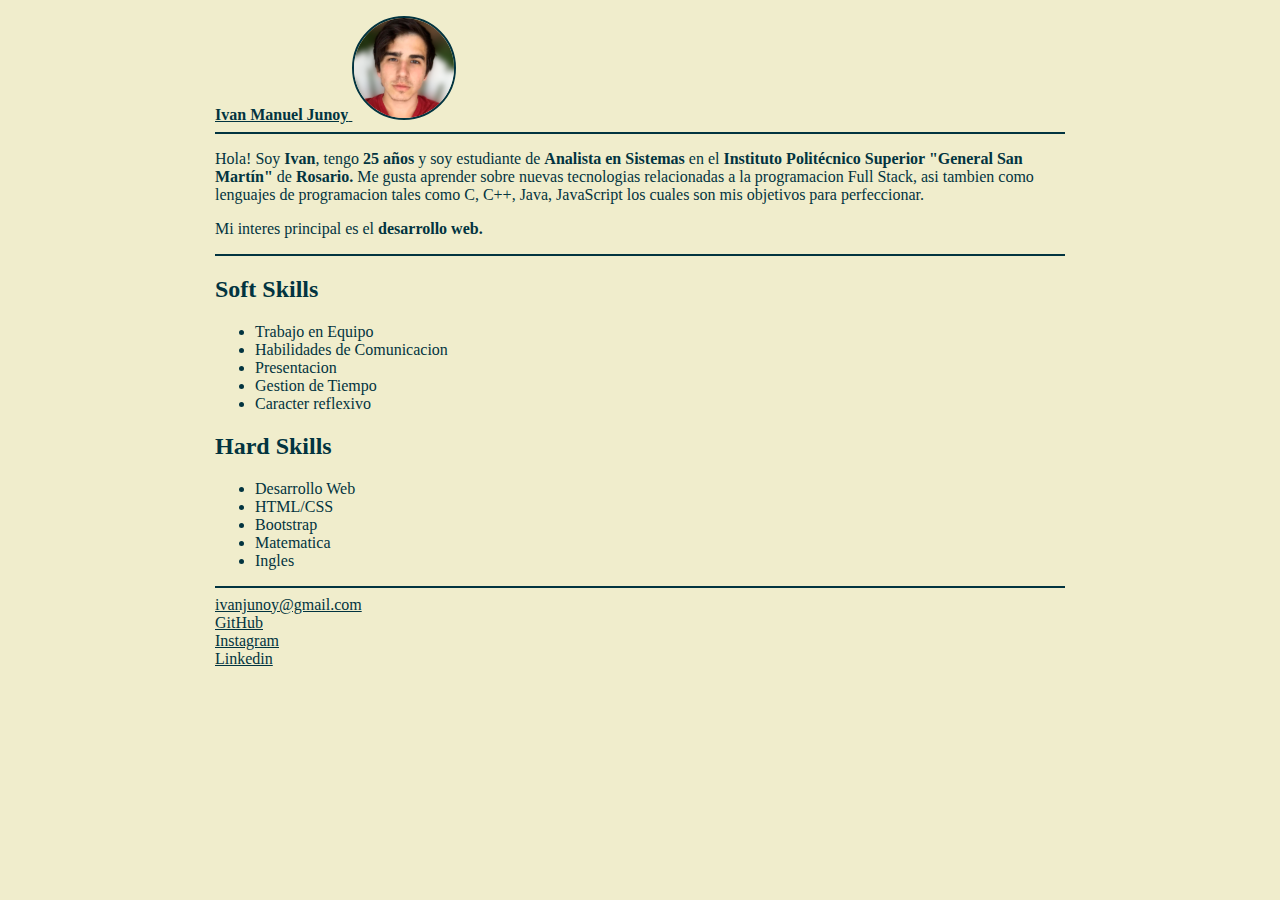
==== index.html @ 95c615a2 "cambiosEsteticos" ====
<!DOCTYPE html>
<html lang="en">

<head>
    <link href="https://cdn.jsdelivr.net/npm/bootstrap@5.0.1/dist/css/bootstrap.min.css" rel="stylesheet"
        integrity="sha384-+0n0xVW2eSR5OomGNYDnhzAbDsOXxcvSN1TPprVMTNDbiYZCxYbOOl7+AMvyTG2x" crossorigin="anonymous">
    <meta charset="UTF-8">
    <meta http-equiv="X-UA-Compatible" content="IE=edge">
    <meta name="viewport" content="width=device-width, initial-scale=1.0">
    <link rel="stylesheet" href="style/styleMain.css">
    <meta name="author" content="Ivan Junoy">
    <meta name="keywords" content="HTML, CSS, JavaScript, Bootstrap, GitHub, Portafolio">

    <title>Ivan Junoy Portafolio</title>

</head>


<body>
    <div class="container">
        <!-- HEADER -->
        <header class="d-flex align-items-center pb-3 mb-3">
            <div class="mx-auto">
                <a href="" class="d-flex align-items-center text-dark text-decoration-none">
                    <span class="fs-2 pe-3" id="titulo"><strong style="white-space: nowrap;">Ivan Manuel
                            Junoy</strong></span>
                    <img src="img/perfil2.png" class="d-flex" alt="Foto Perfil">
                </a>
            </div>
        </header>
        <hr>
        <!-- MAIN  -->

        <main>

            <p>
                Hola! Soy <strong>Ivan</strong>, tengo <strong>25 años</strong> y soy estudiante de <strong>Analista en
                    Sistemas</strong> en el
                <strong>Instituto
                    Politécnico Superior "General San Martín"</strong> de <strong>Rosario.</strong>
                Me gusta aprender sobre nuevas tecnologias relacionadas a la programacion Full Stack, asi tambien
                como lenguajes de programacion tales como C, C++, Java, JavaScript los cuales son mis objetivos para
                perfeccionar.

            </p>
            <p>Mi interes principal es el <strong>desarrollo web.</strong></p>

            <hr>
            <div class="row">
                <div class="col-sm-6">
                    <h2>Soft Skills</h2>
                    <ul>
                        <li>Trabajo en Equipo</li>
                        <li>Habilidades de Comunicacion</li>
                        <li>Presentacion</li>
                        <li>Gestion de Tiempo</li>
                        <li>Caracter reflexivo</li>
                    </ul>
                </div>
                <div class="col-sm-6">
                    <h2>Hard Skills</h2>
                    <ul>
                        <li>Desarrollo Web</li>
                        <li>HTML/CSS</li>
                        <li>Bootstrap</li>
                        <li>Matematica</li>
                        <li>Ingles</li>
                    </ul>
                </div>
            </div>


        </main>



        <hr>
        <!-- FOOTER  -->
        <footer>

            <div class="container">
                <div class="row">
                    <div class="col">
                        <a href="mailto: ivanjunoy@gmail.com" target="_blank">ivanjunoy@gmail.com</a>
                    </div>
                    <div class="col">
                        <a href="https://github.com/ivanjunoy" target="_blank">GitHub</a>
                    </div>
                    <div class="col">
                        <a href="https://www.instagram.com/ivanjunoy/" target="_blank">Instagram</a>
                    </div>
                    <div class="col">
                        <a href="https://www.linkedin.com/in/ivanjunoy/" target="_blank">Linkedin</a>
                    </div>
                </div>


            </div>
        </footer>

    </div>
    <script src="https://cdn.jsdelivr.net/npm/@popperjs/core@2.9.1/dist/umd/popper.min.js"
        integrity="sha384-SR1sx49pcuLnqZUnnPwx6FCym0wLsk5JZuNx2bPPENzswTNFaQU1RDvt3wT4gWFG"
        crossorigin="anonymous"></script>
    <script src="https://cdn.jsdelivr.net/npm/bootstrap@5.0.0-beta3/dist/js/bootstrap.min.js"
        integrity="sha384-j0CNLUeiqtyaRmlzUHCPZ+Gy5fQu0dQ6eZ/xAww941Ai1SxSY+0EQqNXNE6DZiVc"
        crossorigin="anonymous"></script>
    <span class="oi oi-icon-name" title="icon name" aria-hidden="true"></span>
</body>

</html>
---- style/styleMain.css ----
body {
	background-color: #f0edcc;
    color:#023440;
    margin: 1rem;
}

a {
  color:#023440;
}

img {
    border-radius: 50%;
    width: 100px;
    border: 2px solid #023440;
  }

.container {
    max-width: 850px;
    width: 100%;
    margin: 0 auto;
  }

hr {
    border: 1px solid #023440;
  }

.header {
    display: grid;
    grid-template-columns: auto 1fr auto;
    grid-gap: 0 2rem;
    align-items: center;
    margin: 1rem 0 1rem 15rem; 
    margin: auto;
    width: 62%;
  }
  

  .fs-2 {
    color:#023440;
  }

  .btn-primary {
    color: #f0edcc;
    background-color: #023440;
    border-color: #02343F;
}

.list-group-item {
  background-color: inherit;
  border: inherit;
}

#titulo:hover {
  opacity: 0.5;
}


/* white-space: nowrap; */
/* 
  .header {
    display: block;
    align-items: center;
  } */
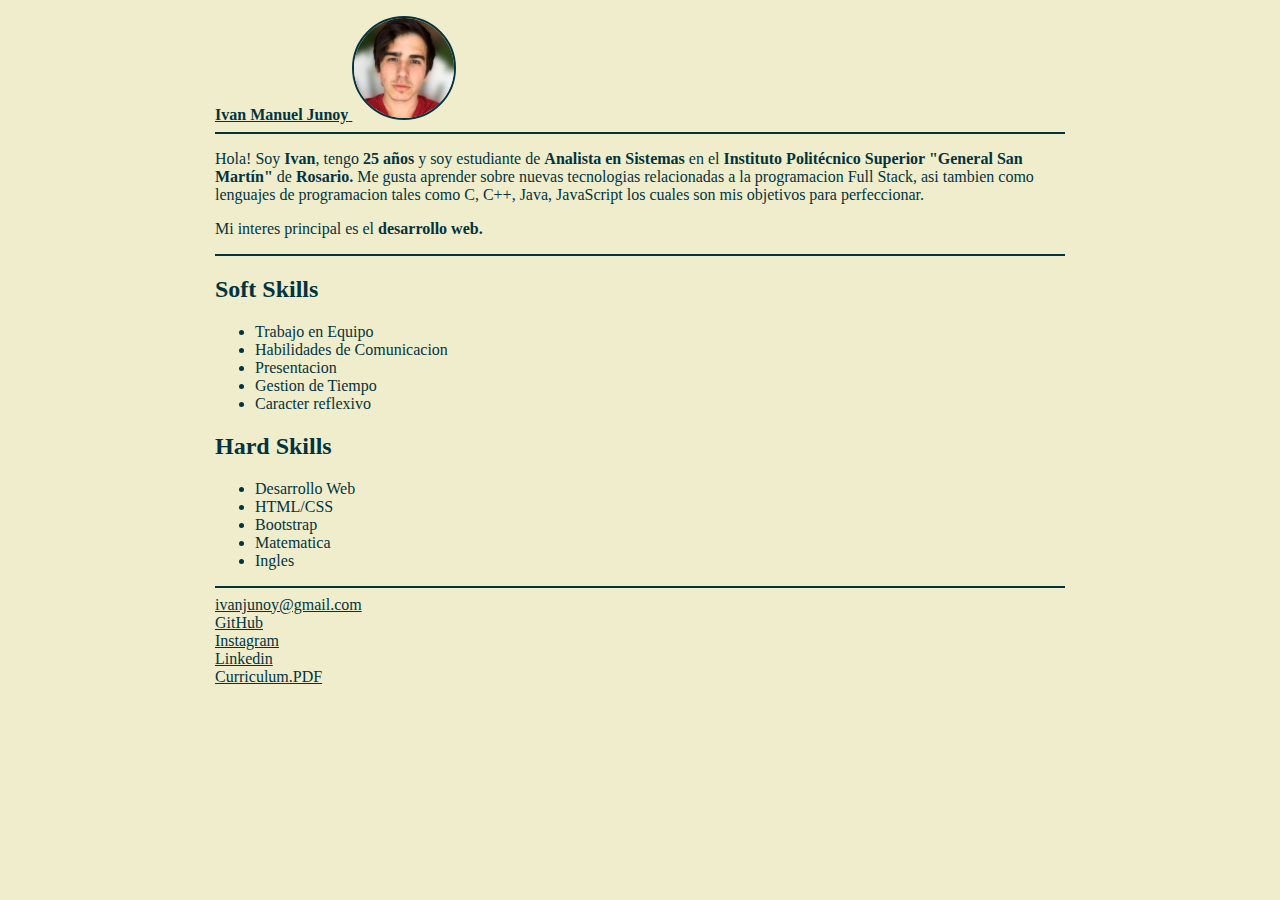
==== commit 1e16e262: "agregarCvPdf" ====
--- a/index.html
+++ b/index.html
@@ -32,7 +32,6 @@
         <!-- MAIN  -->
 
         <main>
-
             <p>
                 Hola! Soy <strong>Ivan</strong>, tengo <strong>25 años</strong> y soy estudiante de <strong>Analista en
                     Sistemas</strong> en el
@@ -72,12 +71,9 @@
 
         </main>
 
-
-
         <hr>
         <!-- FOOTER  -->
         <footer>
-
             <div class="container">
                 <div class="row">
                     <div class="col">
@@ -92,9 +88,10 @@
                     <div class="col">
                         <a href="https://www.linkedin.com/in/ivanjunoy/" target="_blank">Linkedin</a>
                     </div>
+                    <div class="col">
+                        <a href="./curriculum.html" target="_blank">Curriculum.PDF</a>
+                    </div>
                 </div>
-
-
             </div>
         </footer>
 
--- a/style/styleMain.css
+++ b/style/styleMain.css
@@ -6,6 +6,10 @@
 
 a {
   color:#023440;
+}
+
+hr {
+  border: 1px solid #023440;
 }
 
 img {
@@ -18,11 +22,7 @@
     max-width: 850px;
     width: 100%;
     margin: 0 auto;
-  }
-
-hr {
-    border: 1px solid #023440;
-  }
+}
 
 .header {
     display: grid;
@@ -32,14 +32,13 @@
     margin: 1rem 0 1rem 15rem; 
     margin: auto;
     width: 62%;
-  }
+}
   
+.fs-2 {
+    color:#023440;
+}
 
-  .fs-2 {
-    color:#023440;
-  }
-
-  .btn-primary {
+.btn-primary {
     color: #f0edcc;
     background-color: #023440;
     border-color: #02343F;
@@ -55,10 +54,3 @@
 }
 
 
-/* white-space: nowrap; */
-/* 
-  .header {
-    display: block;
-    align-items: center;
-  } */
-
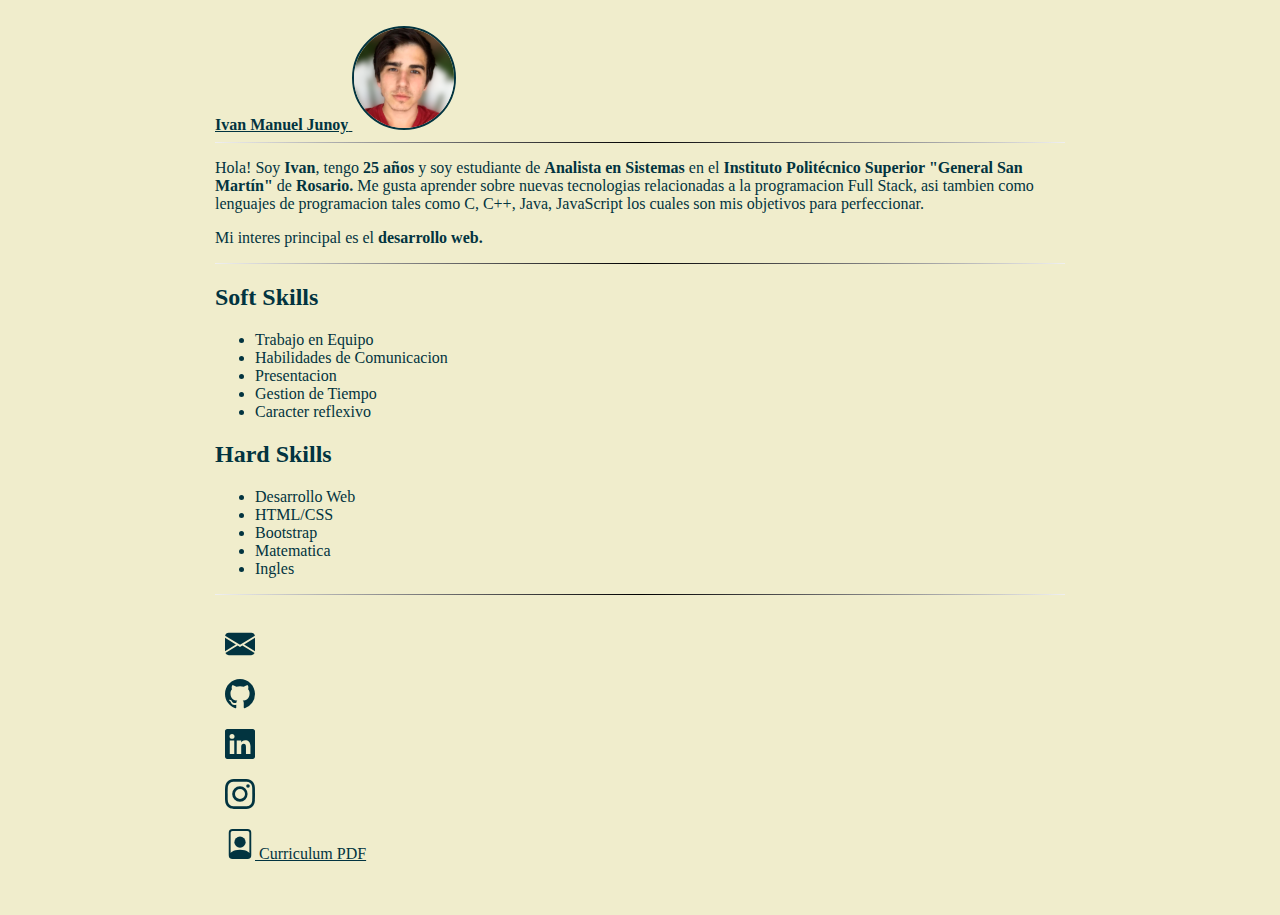
==== commit 12a77cee: "masCambios" ====
--- a/index.html
+++ b/index.html
@@ -4,6 +4,7 @@
 <head>
     <link href="https://cdn.jsdelivr.net/npm/bootstrap@5.0.1/dist/css/bootstrap.min.css" rel="stylesheet"
         integrity="sha384-+0n0xVW2eSR5OomGNYDnhzAbDsOXxcvSN1TPprVMTNDbiYZCxYbOOl7+AMvyTG2x" crossorigin="anonymous">
+    <link rel="stylesheet" href="https://cdn.jsdelivr.net/npm/bootstrap-icons@1.5.0/font/bootstrap-icons.css">
     <meta charset="UTF-8">
     <meta http-equiv="X-UA-Compatible" content="IE=edge">
     <meta name="viewport" content="width=device-width, initial-scale=1.0">
@@ -14,7 +15,6 @@
     <title>Ivan Junoy Portafolio</title>
 
 </head>
-
 
 <body>
     <div class="container">
@@ -75,9 +75,11 @@
         <!-- FOOTER  -->
         <footer>
             <div class="container">
-                <div class="row">
-                    <div class="col">
-                        <a href="mailto: ivanjunoy@gmail.com" target="_blank">ivanjunoy@gmail.com</a>
+                <div class="row row-cols-auto">
+                    <!-- OLD FOOTER  -->
+                    <!-- <div class="col">
+                         <a href="mailto: ivanjunoy@gmail.com" target="_blank">ivanjunoy@gmail.com</a>
+                        <i class="bi bi-envelope-fill"></i>
                     </div>
                     <div class="col">
                         <a href="https://github.com/ivanjunoy" target="_blank">GitHub</a>
@@ -90,6 +92,69 @@
                     </div>
                     <div class="col">
                         <a href="./curriculum.html" target="_blank">Curriculum.PDF</a>
+                    </div>  -->
+                    <div class="col">
+                        <p>
+                            <a href="mailto: ivanjunoy@gmail.com" target="_blank" class="text-decoration-none">
+                                <svg xmlns="http://www.w3.org/2000/svg" width="30" height="30" fill="currentColor"
+                                    class="bi bi-envelope-fill" viewBox="0 0 16 16">
+                                    <path
+                                        d="M.05 3.555A2 2 0 0 1 2 2h12a2 2 0 0 1 1.95 1.555L8 8.414.05 3.555zM0 4.697v7.104l5.803-3.558L0 4.697zM6.761 8.83l-6.57 4.027A2 2 0 0 0 2 14h12a2 2 0 0 0 1.808-1.144l-6.57-4.027L8 9.586l-1.239-.757zm3.436-.586L16 11.801V4.697l-5.803 3.546z">
+                                    </path>
+                                </svg>
+                            </a>
+                        </p>
+                    </div>
+                    <div class="col">
+                        <p>
+                            <a href="https://github.com/ivanjunoy" target="_blank" class="text-decoration-none">
+                                <svg xmlns="http://www.w3.org/2000/svg" width="30" height="30" fill="currentColor"
+                                    class="bi bi-github" viewBox="0 0 16 16">
+                                    <path
+                                        d="M8 0C3.58 0 0 3.58 0 8c0 3.54 2.29 6.53 5.47 7.59.4.07.55-.17.55-.38 0-.19-.01-.82-.01-1.49-2.01.37-2.53-.49-2.69-.94-.09-.23-.48-.94-.82-1.13-.28-.15-.68-.52-.01-.53.63-.01 1.08.58 1.23.82.72 1.21 1.87.87 2.33.66.07-.52.28-.87.51-1.07-1.78-.2-3.64-.89-3.64-3.95 0-.87.31-1.59.82-2.15-.08-.2-.36-1.02.08-2.12 0 0 .67-.21 2.2.82.64-.18 1.32-.27 2-.27.68 0 1.36.09 2 .27 1.53-1.04 2.2-.82 2.2-.82.44 1.1.16 1.92.08 2.12.51.56.82 1.27.82 2.15 0 3.07-1.87 3.75-3.65 3.95.29.25.54.73.54 1.48 0 1.07-.01 1.93-.01 2.2 0 .21.15.46.55.38A8.012 8.012 0 0 0 16 8c0-4.42-3.58-8-8-8z">
+                                    </path>
+                                </svg>
+                            </a>
+                        </p>
+                    </div>
+                    <div class="col">
+                        <p>
+                            <a href="https://www.linkedin.com/in/ivanjunoy/" target="_blank"
+                                class="text-decoration-none">
+                                <svg xmlns="http://www.w3.org/2000/svg" width="30" height="30" fill="currentColor"
+                                    class="bi bi-linkedin" viewBox="0 0 16 16">
+                                    <path
+                                        d="M0 1.146C0 .513.526 0 1.175 0h13.65C15.474 0 16 .513 16 1.146v13.708c0 .633-.526 1.146-1.175 1.146H1.175C.526 16 0 15.487 0 14.854V1.146zm4.943 12.248V6.169H2.542v7.225h2.401zm-1.2-8.212c.837 0 1.358-.554 1.358-1.248-.015-.709-.52-1.248-1.342-1.248-.822 0-1.359.54-1.359 1.248 0 .694.521 1.248 1.327 1.248h.016zm4.908 8.212V9.359c0-.216.016-.432.08-.586.173-.431.568-.878 1.232-.878.869 0 1.216.662 1.216 1.634v3.865h2.401V9.25c0-2.22-1.184-3.252-2.764-3.252-1.274 0-1.845.7-2.165 1.193v.025h-.016a5.54 5.54 0 0 1 .016-.025V6.169h-2.4c.03.678 0 7.225 0 7.225h2.4z">
+                                    </path>
+                                </svg>
+                            </a>
+                        </p>
+                    </div>
+                    <div class="col">
+                        <p>
+                            <a href="https://www.instagram.com/ivanjunoy/" target="_blank" class="text-decoration-none">
+                                <svg xmlns="http://www.w3.org/2000/svg" width="30" height="30" fill="currentColor"
+                                    class="bi bi-instagram" viewBox="0 0 16 16">
+                                    <path
+                                        d="M8 0C5.829 0 5.556.01 4.703.048 3.85.088 3.269.222 2.76.42a3.917 3.917 0 0 0-1.417.923A3.927 3.927 0 0 0 .42 2.76C.222 3.268.087 3.85.048 4.7.01 5.555 0 5.827 0 8.001c0 2.172.01 2.444.048 3.297.04.852.174 1.433.372 1.942.205.526.478.972.923 1.417.444.445.89.719 1.416.923.51.198 1.09.333 1.942.372C5.555 15.99 5.827 16 8 16s2.444-.01 3.298-.048c.851-.04 1.434-.174 1.943-.372a3.916 3.916 0 0 0 1.416-.923c.445-.445.718-.891.923-1.417.197-.509.332-1.09.372-1.942C15.99 10.445 16 10.173 16 8s-.01-2.445-.048-3.299c-.04-.851-.175-1.433-.372-1.941a3.926 3.926 0 0 0-.923-1.417A3.911 3.911 0 0 0 13.24.42c-.51-.198-1.092-.333-1.943-.372C10.443.01 10.172 0 7.998 0h.003zm-.717 1.442h.718c2.136 0 2.389.007 3.232.046.78.035 1.204.166 1.486.275.373.145.64.319.92.599.28.28.453.546.598.92.11.281.24.705.275 1.485.039.843.047 1.096.047 3.231s-.008 2.389-.047 3.232c-.035.78-.166 1.203-.275 1.485a2.47 2.47 0 0 1-.599.919c-.28.28-.546.453-.92.598-.28.11-.704.24-1.485.276-.843.038-1.096.047-3.232.047s-2.39-.009-3.233-.047c-.78-.036-1.203-.166-1.485-.276a2.478 2.478 0 0 1-.92-.598 2.48 2.48 0 0 1-.6-.92c-.109-.281-.24-.705-.275-1.485-.038-.843-.046-1.096-.046-3.233 0-2.136.008-2.388.046-3.231.036-.78.166-1.204.276-1.486.145-.373.319-.64.599-.92.28-.28.546-.453.92-.598.282-.11.705-.24 1.485-.276.738-.034 1.024-.044 2.515-.045v.002zm4.988 1.328a.96.96 0 1 0 0 1.92.96.96 0 0 0 0-1.92zm-4.27 1.122a4.109 4.109 0 1 0 0 8.217 4.109 4.109 0 0 0 0-8.217zm0 1.441a2.667 2.667 0 1 1 0 5.334 2.667 2.667 0 0 1 0-5.334z">
+                                    </path>
+                                </svg>
+                            </a>
+                        </p>
+                    </div>
+                    <div class="col">
+                        <p>
+                            <a href="./curriculum.html" target="_blank" class="text-decoration-none">
+                                <svg xmlns="http://www.w3.org/2000/svg" width="30" height="30" fill="currentColor"
+                                    class="bi bi-file-person" viewBox="0 0 16 16">
+                                    <path
+                                        d="M12 1a1 1 0 0 1 1 1v10.755S12 11 8 11s-5 1.755-5 1.755V2a1 1 0 0 1 1-1h8zM4 0a2 2 0 0 0-2 2v12a2 2 0 0 0 2 2h8a2 2 0 0 0 2-2V2a2 2 0 0 0-2-2H4z">
+                                    </path>
+                                    <path d="M8 10a3 3 0 1 0 0-6 3 3 0 0 0 0 6z"></path>
+                                </svg>
+                                Curriculum PDF
+                            </a>
+                        </p>
                     </div>
                 </div>
             </div>
--- a/style/styleMain.css
+++ b/style/styleMain.css
@@ -8,10 +8,19 @@
   color:#023440;
 }
 
+/* hr {
+  border: 1px solid #023440;
+} */
+
 hr {
-  border: 1px solid #023440;
+  border: 0; 
+  height: 1px; 
+  background-image: -webkit-linear-gradient(left, #f0f0f0, #000000, #f0f0f0);
+  background-image: -moz-linear-gradient(left, #f0f0f0, #000000, #f0f0f0);
+  background-image: -ms-linear-gradient(left, #f0f0f0, #000000, #f0f0f0);
+  background-image: -o-linear-gradient(left, #f0f0f0, #000000, #f0f0f0); 
 }
-
+/* 8c8b8b */
 img {
     border-radius: 50%;
     width: 100px;
@@ -22,6 +31,7 @@
     max-width: 850px;
     width: 100%;
     margin: 0 auto;
+    padding: 10px;
 }
 
 .header {
@@ -52,5 +62,3 @@
 #titulo:hover {
   opacity: 0.5;
 }
-
-
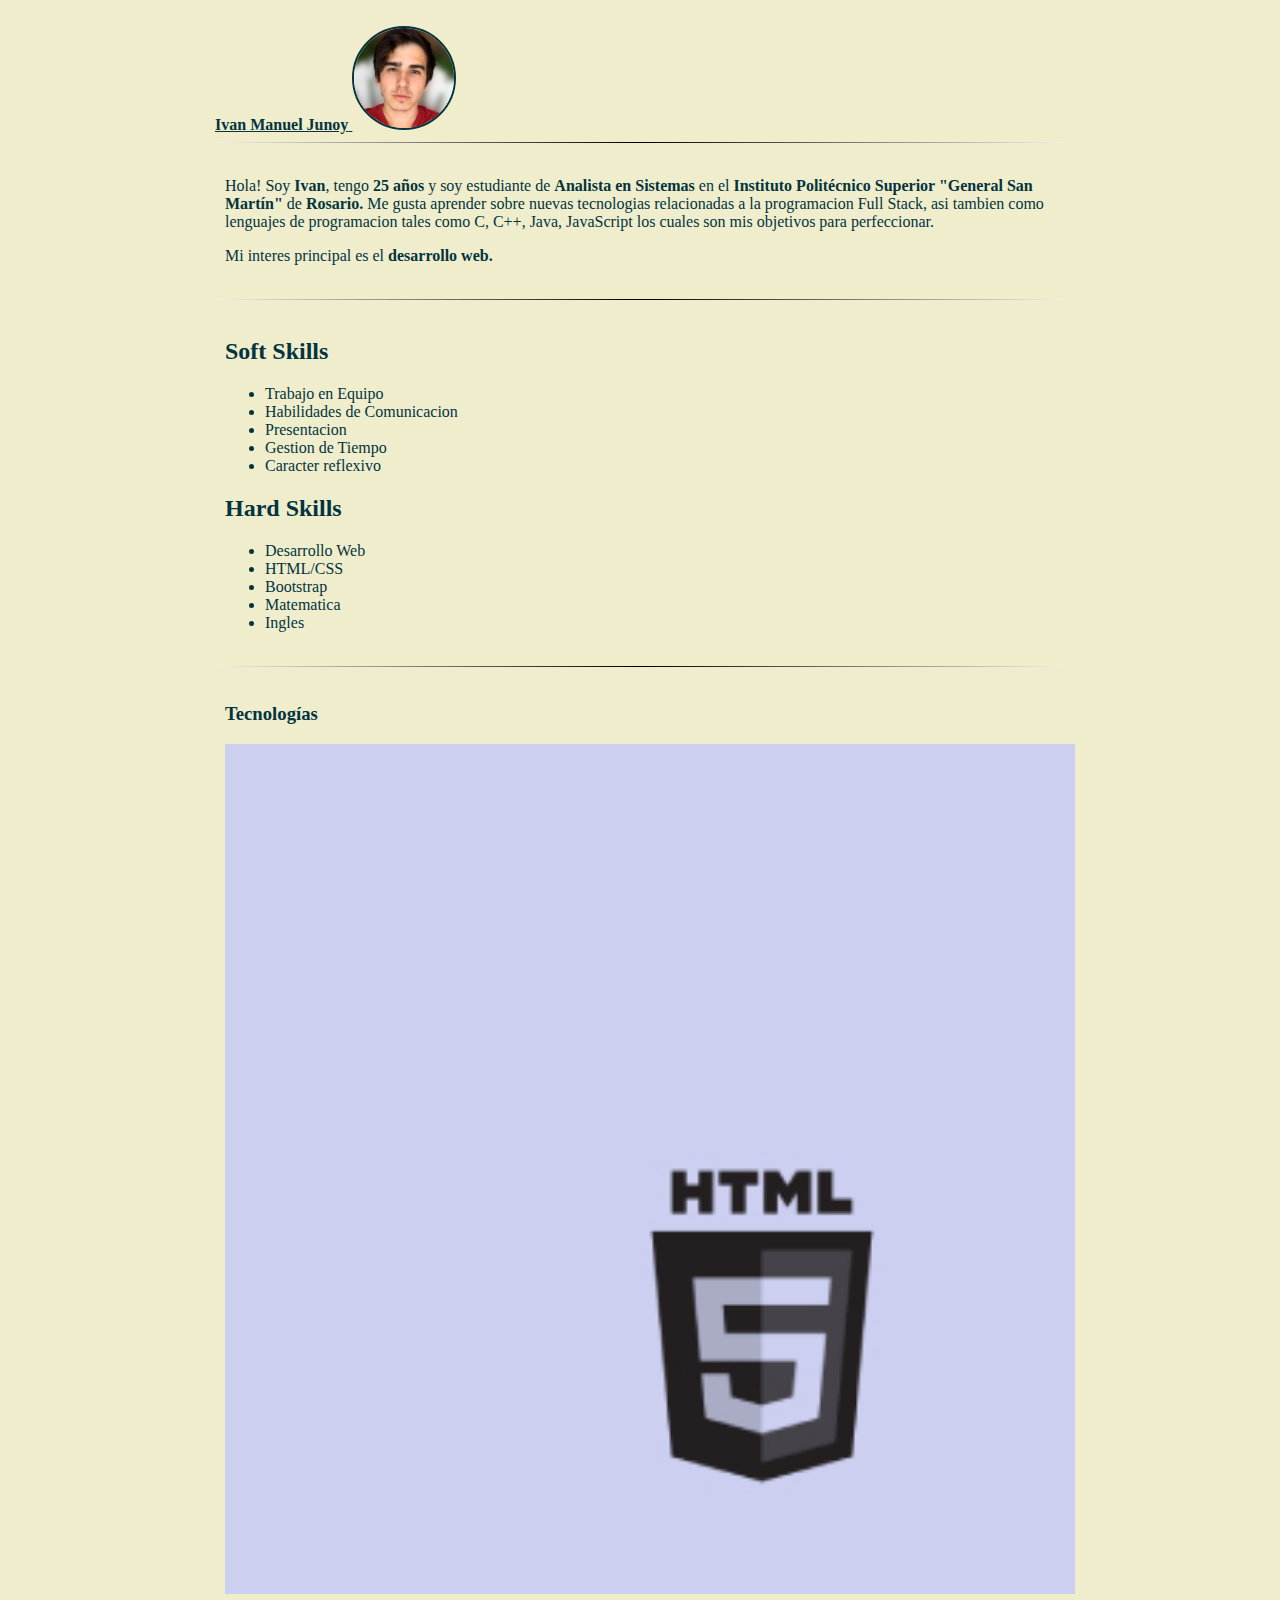
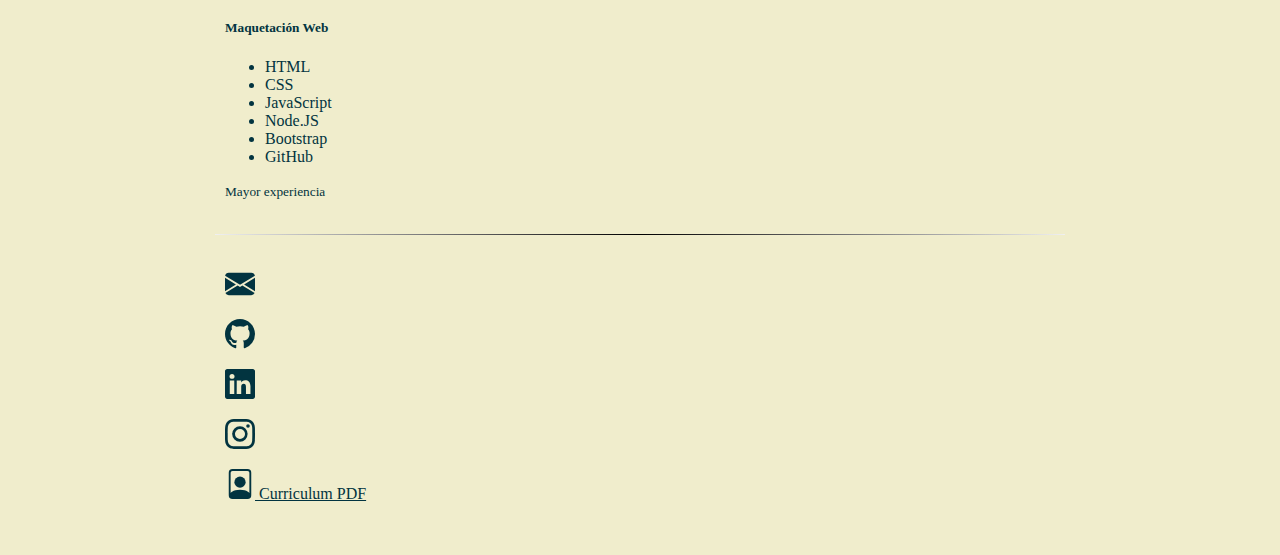
==== commit 6d87fc47: "ultimosCambios" ====
--- a/index.html
+++ b/index.html
@@ -24,7 +24,7 @@
                 <a href="" class="d-flex align-items-center text-dark text-decoration-none">
                     <span class="fs-2 pe-3" id="titulo"><strong style="white-space: nowrap;">Ivan Manuel
                             Junoy</strong></span>
-                    <img src="img/perfil2.png" class="d-flex" alt="Foto Perfil">
+                    <img src="img/perfil2.png" class="d-flex imgPerfil" alt="Foto Perfil">
                 </a>
             </div>
         </header>
@@ -32,39 +32,82 @@
         <!-- MAIN  -->
 
         <main>
-            <p>
-                Hola! Soy <strong>Ivan</strong>, tengo <strong>25 años</strong> y soy estudiante de <strong>Analista en
-                    Sistemas</strong> en el
-                <strong>Instituto
-                    Politécnico Superior "General San Martín"</strong> de <strong>Rosario.</strong>
-                Me gusta aprender sobre nuevas tecnologias relacionadas a la programacion Full Stack, asi tambien
-                como lenguajes de programacion tales como C, C++, Java, JavaScript los cuales son mis objetivos para
-                perfeccionar.
-
-            </p>
-            <p>Mi interes principal es el <strong>desarrollo web.</strong></p>
+            <div class="container">
+                <p>
+                    Hola! Soy <strong>Ivan</strong>, tengo <strong>25 años</strong> y soy estudiante de <strong>Analista
+                        en
+                        Sistemas</strong> en el
+                    <strong>Instituto
+                        Politécnico Superior "General San Martín"</strong> de <strong>Rosario.</strong>
+                    Me gusta aprender sobre nuevas tecnologias relacionadas a la programacion Full Stack, asi tambien
+                    como lenguajes de programacion tales como C, C++, Java, JavaScript los cuales son mis objetivos para
+                    perfeccionar.
+
+                </p>
+                <p>Mi interes principal es el <strong>desarrollo web.</strong></p>
+            </div>
 
             <hr>
-            <div class="row">
-                <div class="col-sm-6">
-                    <h2>Soft Skills</h2>
-                    <ul>
-                        <li>Trabajo en Equipo</li>
-                        <li>Habilidades de Comunicacion</li>
-                        <li>Presentacion</li>
-                        <li>Gestion de Tiempo</li>
-                        <li>Caracter reflexivo</li>
-                    </ul>
+            <div class="container">
+                <div class="row">
+                    <div class="col-sm-6">
+                        <h2>Soft Skills</h2>
+                        <ul>
+                            <li>Trabajo en Equipo</li>
+                            <li>Habilidades de Comunicacion</li>
+                            <li>Presentacion</li>
+                            <li>Gestion de Tiempo</li>
+                            <li>Caracter reflexivo</li>
+                        </ul>
+                    </div>
+                    <div class="col-sm-6">
+                        <h2>Hard Skills</h2>
+                        <ul>
+                            <li>Desarrollo Web</li>
+                            <li>HTML/CSS</li>
+                            <li>Bootstrap</li>
+                            <li>Matematica</li>
+                            <li>Ingles</li>
+                        </ul>
+                    </div>
                 </div>
-                <div class="col-sm-6">
-                    <h2>Hard Skills</h2>
-                    <ul>
-                        <li>Desarrollo Web</li>
-                        <li>HTML/CSS</li>
-                        <li>Bootstrap</li>
-                        <li>Matematica</li>
-                        <li>Ingles</li>
-                    </ul>
+            </div>
+
+            <hr>
+            <div class="container">
+                <h3>
+                    Tecnologías
+                </h3>
+                <div class="card">
+                    <div class="row g-0">
+                        <div class="col-md-4">
+                            <!-- 
+                            <svg class="bd-placeholder-img" width="100%" height="250" xmlns="http://www.w3.org/2000/svg"
+                                role="img" aria-label="Placeholder: Image" preserveAspectRatio="xMidYMid slice"
+                                focusable="false">
+                                <rect width="100%" height="100%" fill="#868e96"></rect><text x="50%" y="50%"
+                                    fill="#dee2e6" dy=".3em"></text>
+
+                            </svg> -->
+                            <img src="./img/maquetacion.jpeg" alt="foto" width="100%">
+
+
+                        </div>
+                        <div class="col-md-8">
+                            <div class="card-body">
+                                <h5 class="card-title">Maquetación Web</h5>
+                                <ul>
+                                    <li>HTML</li>
+                                    <li>CSS</li>
+                                    <li>JavaScript</li>
+                                    <li>Node.JS</li>
+                                    <li>Bootstrap</li>
+                                    <li>GitHub</li>
+                                </ul>
+                                <p class="card-text"><small class="text-muted">Mayor experiencia</small></p>
+                            </div>
+                        </div>
+                    </div>
                 </div>
             </div>
 
--- a/style/styleMain.css
+++ b/style/styleMain.css
@@ -21,11 +21,17 @@
   background-image: -o-linear-gradient(left, #f0f0f0, #000000, #f0f0f0); 
 }
 /* 8c8b8b */
-img {
+/* img {
     border-radius: 50%;
     width: 100px;
     border: 2px solid #023440;
-  }
+  } */
+
+.imgPerfil {
+  border-radius: 50%;
+  width: 100px;
+  border: 2px solid #023440;
+}
 
 .container {
     max-width: 850px;
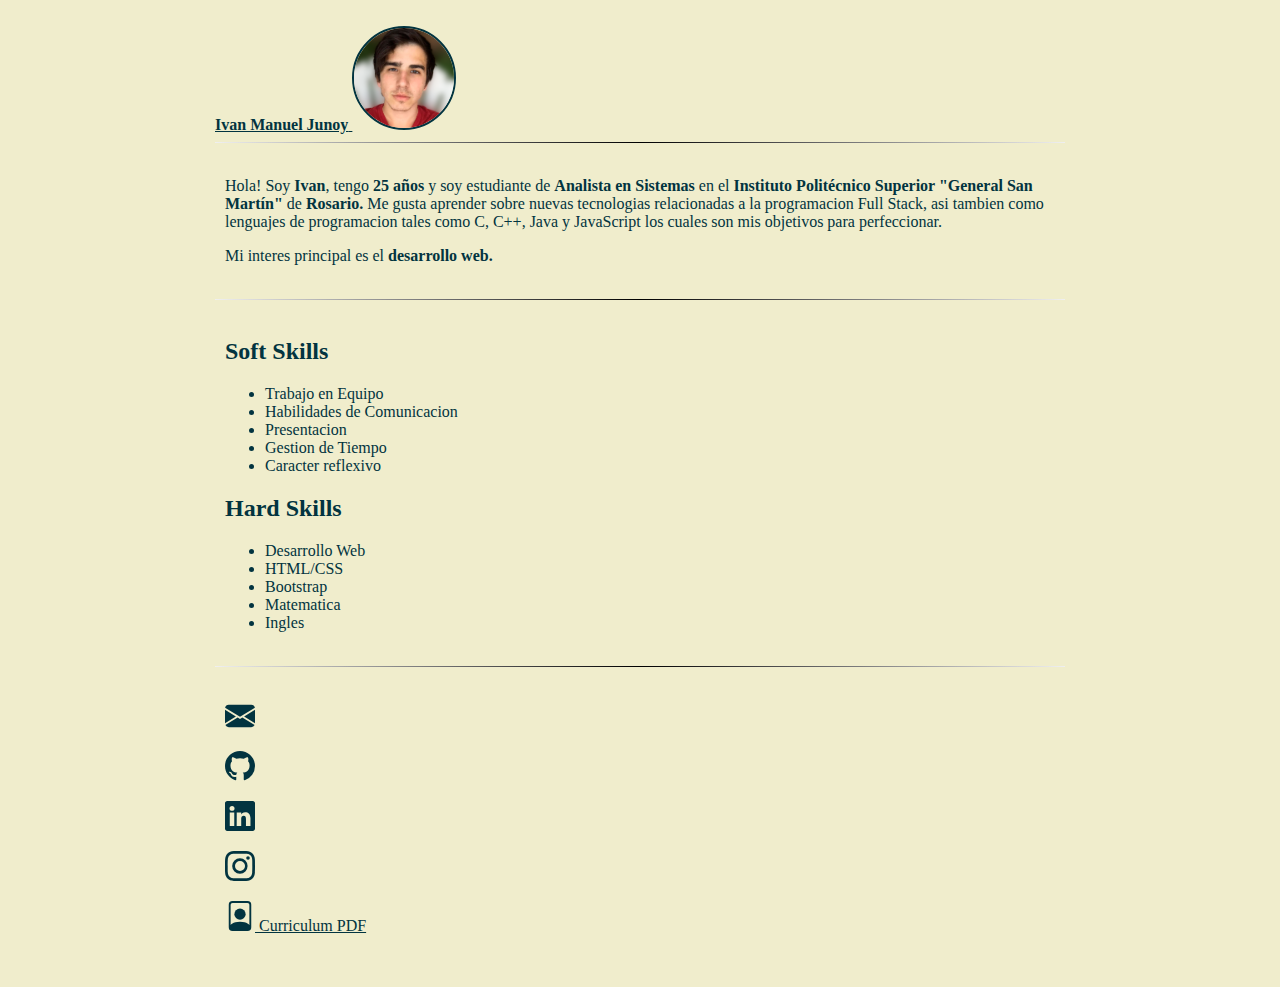
==== commit 63dec8d9: "disCard" ====
--- a/index.html
+++ b/index.html
@@ -40,7 +40,8 @@
                     <strong>Instituto
                         Politécnico Superior "General San Martín"</strong> de <strong>Rosario.</strong>
                     Me gusta aprender sobre nuevas tecnologias relacionadas a la programacion Full Stack, asi tambien
-                    como lenguajes de programacion tales como C, C++, Java, JavaScript los cuales son mis objetivos para
+                    como lenguajes de programacion tales como C, C++, Java y JavaScript los cuales son mis objetivos
+                    para
                     perfeccionar.
 
                 </p>
@@ -74,47 +75,10 @@
             </div>
 
             <hr>
-            <div class="container">
-                <h3>
-                    Tecnologías
-                </h3>
-                <div class="card">
-                    <div class="row g-0">
-                        <div class="col-md-4">
-                            <!-- 
-                            <svg class="bd-placeholder-img" width="100%" height="250" xmlns="http://www.w3.org/2000/svg"
-                                role="img" aria-label="Placeholder: Image" preserveAspectRatio="xMidYMid slice"
-                                focusable="false">
-                                <rect width="100%" height="100%" fill="#868e96"></rect><text x="50%" y="50%"
-                                    fill="#dee2e6" dy=".3em"></text>
-
-                            </svg> -->
-                            <img src="./img/maquetacion.jpeg" alt="foto" width="100%">
-
-
-                        </div>
-                        <div class="col-md-8">
-                            <div class="card-body">
-                                <h5 class="card-title">Maquetación Web</h5>
-                                <ul>
-                                    <li>HTML</li>
-                                    <li>CSS</li>
-                                    <li>JavaScript</li>
-                                    <li>Node.JS</li>
-                                    <li>Bootstrap</li>
-                                    <li>GitHub</li>
-                                </ul>
-                                <p class="card-text"><small class="text-muted">Mayor experiencia</small></p>
-                            </div>
-                        </div>
-                    </div>
-                </div>
-            </div>
-
 
         </main>
 
-        <hr>
+
         <!-- FOOTER  -->
         <footer>
             <div class="container">
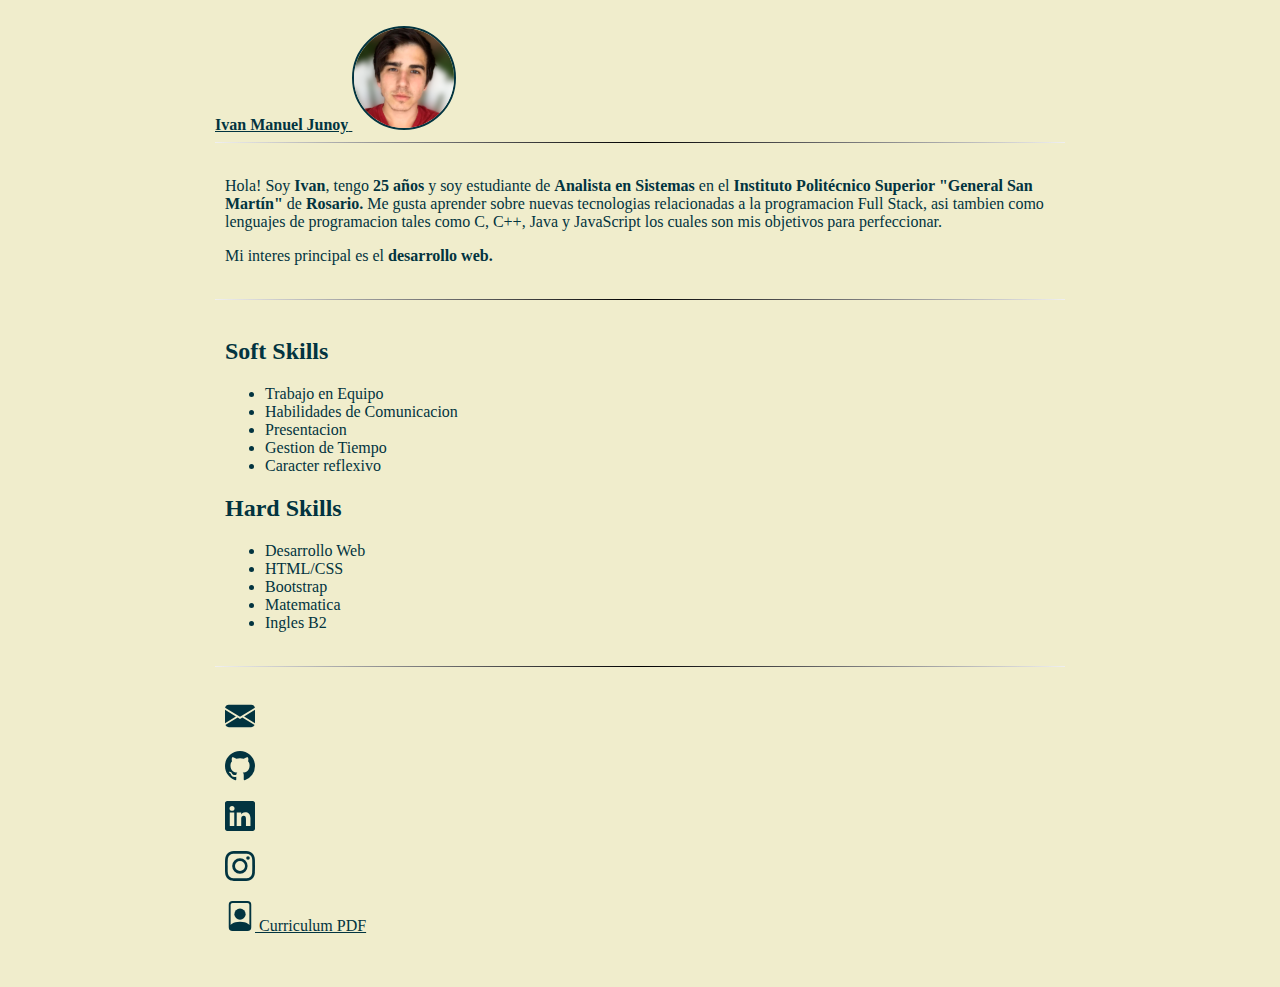
==== commit 41c18d65: "inglesBdos" ====
--- a/index.html
+++ b/index.html
@@ -68,7 +68,7 @@
                             <li>HTML/CSS</li>
                             <li>Bootstrap</li>
                             <li>Matematica</li>
-                            <li>Ingles</li>
+                            <li>Ingles B2</li>
                         </ul>
                     </div>
                 </div>
